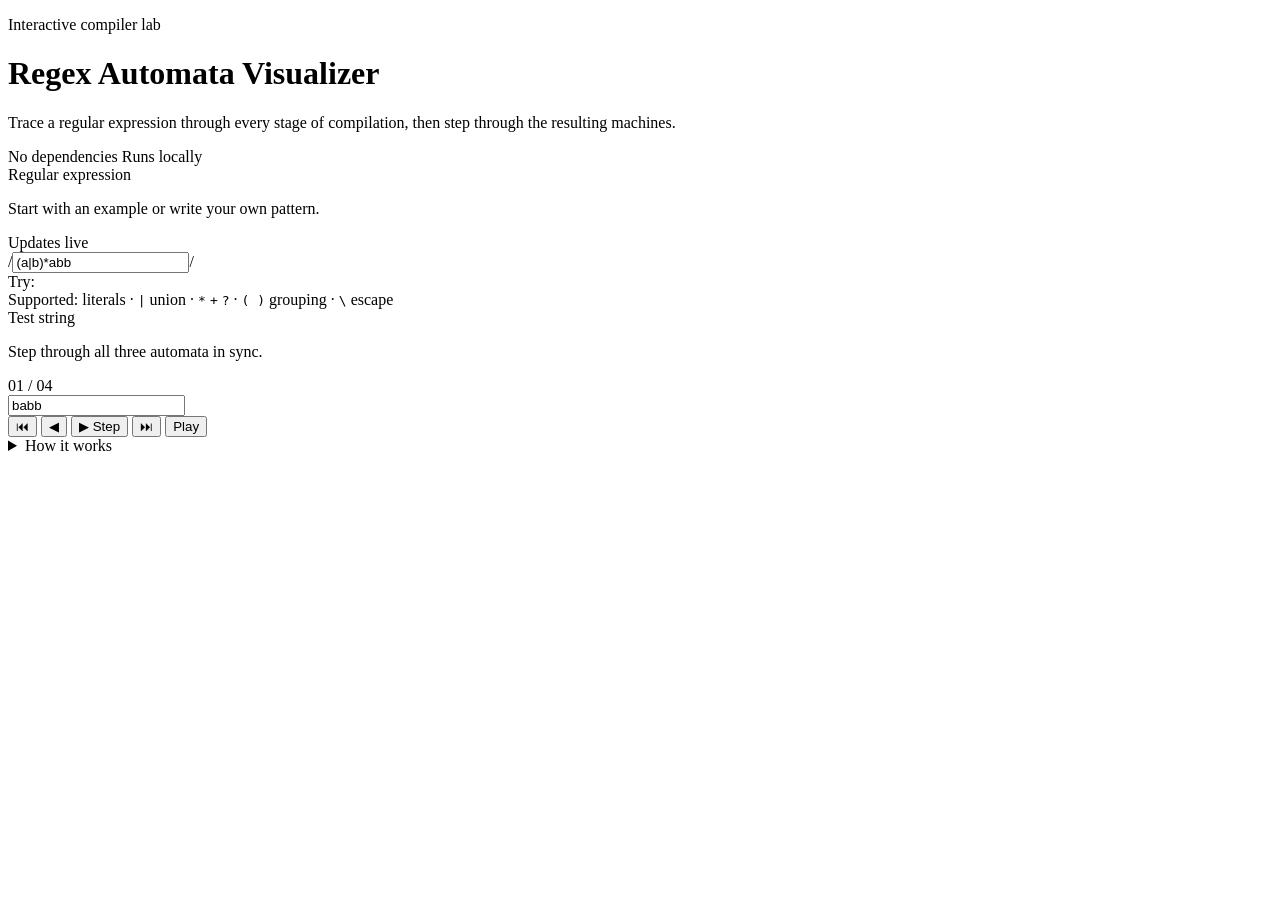
==== regexlab/web/index.html @ be421cb2 "regex completed" ====
<!doctype html>
<html lang="en">
<head>
<meta charset="utf-8">
<meta name="viewport" content="width=device-width,initial-scale=1">
<title>regexlab · Regex Automata Visualizer</title>
<link rel="stylesheet" href="/style.css">
</head>
<body>
<main>
  <header class="app-header">
    <div>
      <p class="eyebrow"><span class="pulse"></span> Interactive compiler lab</p>
      <h1>Regex Automata <span>Visualizer</span></h1>
      <p class="sub">Trace a regular expression through every stage of compilation, then step through the resulting machines.</p>
    </div>
    <div class="header-meta">
      <span class="badge">No dependencies</span>
      <span class="badge">Runs locally</span>
    </div>
  </header>

  <section class="card">
    <div class="card-heading">
      <div>
        <label class="t" for="re">Regular expression</label>
        <p class="hint">Start with an example or write your own pattern.</p>
      </div>
      <span class="shortcut">Updates live</span>
    </div>
    <div class="input-shell"><span class="input-prefix">/</span><input id="re" type="text" value="(a|b)*abb" spellcheck="false" autocomplete="off" autocapitalize="off"><span class="input-suffix">/</span></div>
    <div id="err" class="err" role="alert"></div>
    <div class="chips" id="examples"><span class="k">Try:</span></div>
    <div class="ops">Supported: literals · <code>|</code> union · <code>*</code> <code>+</code> <code>?</code> · <code>( )</code> grouping · <code>\</code> escape</div>
  </section>

  <section class="card" aria-label="Test a string">
    <div class="card-heading">
      <div>
        <label class="t" for="str">Test string</label>
        <p class="hint">Step through all three automata in sync.</p>
      </div>
      <span class="step-count">01 <span>/</span> 04</span>
    </div>
    <div class="row">
      <input id="str" type="text" value="babb" spellcheck="false" autocomplete="off" autocapitalize="off">
      <div class="transport">
      <button id="bReset" title="Reset" aria-label="Reset">⏮</button>
      <button id="bBack" title="Step back" aria-label="Step back">◀</button>
      <button id="bNext" class="primary" title="Step forward" aria-label="Step forward">▶ Step</button>
      <button id="bEnd" title="Jump to end" aria-label="Jump to end">⏭</button>
      <button id="bPlay" title="Auto-play">Play</button>
      </div>
    </div>
    <div class="tape" id="tape"></div>
    <div class="status" id="status"></div>
    <div class="verdict" id="verdict"></div>
  </section>

  <section class="card">
    <div class="tabs" role="tablist" id="tabs"></div>
    <div id="panels"></div>
  </section>

  <details class="card">
    <summary>How it works</summary>
    <p><b>Grammar</b> (recursive descent; precedence: repetition &gt; concatenation &gt; union):</p>
<pre>regex  → term ( '|' term )*
term   → factor*                (empty term = ε)
factor → atom ( '*' | '+' | '?' )*
atom   → CHAR | '(' regex ')'</pre>
    <ul>
      <li><b>Thompson's construction</b> builds an ε-NFA with one start and one accept state; |NFA| = O(m) for a regex of length m.</li>
      <li><b>Subset construction</b> turns each reachable set of NFA states (closed under ε) into one DFA state. Worst case 2<sup>n</sup> states.</li>
      <li><b>Hopcroft's algorithm</b> refines {accepting, non-accepting} until no block splits, always re-queuing the smaller half. With inverse-transition lists it runs in O(|Σ| · n log n); this implementation scans for pre-images for clarity (O(|Σ| · n²) worst case). A hidden dead state keeps the DFA total and is omitted from the drawing.</li>
      <li>Every run is cross-checked against Python's own <code>re</code> engine.</li>
    </ul>
  </details>
</main>
<script src="/app.js"></script>
</body>
</html>
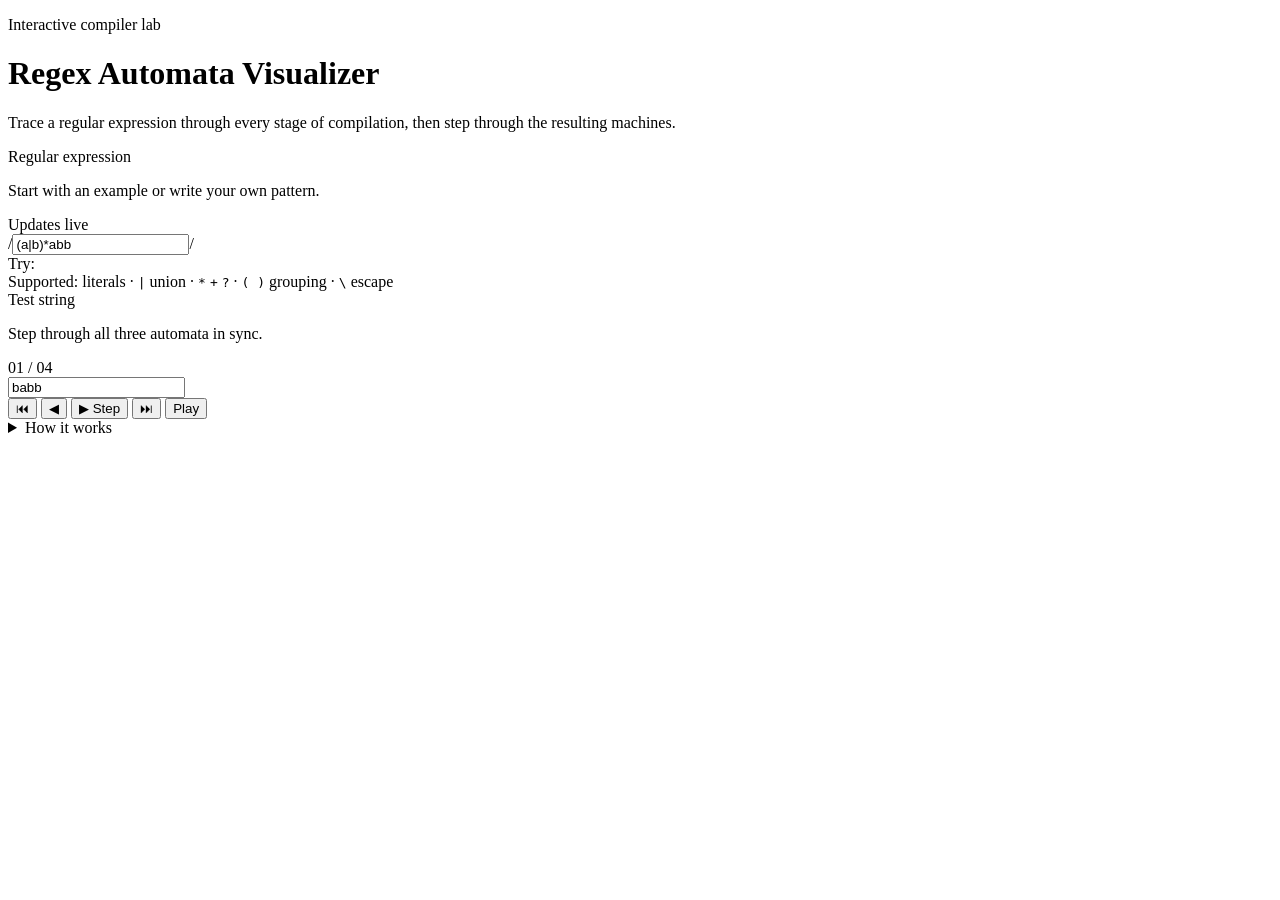
==== commit b62fdc9c: "ui changes" ====
--- a/regexlab/web/index.html
+++ b/regexlab/web/index.html
@@ -13,10 +13,6 @@
       <p class="eyebrow"><span class="pulse"></span> Interactive compiler lab</p>
       <h1>Regex Automata <span>Visualizer</span></h1>
       <p class="sub">Trace a regular expression through every stage of compilation, then step through the resulting machines.</p>
-    </div>
-    <div class="header-meta">
-      <span class="badge">No dependencies</span>
-      <span class="badge">Runs locally</span>
     </div>
   </header>
 
@@ -58,7 +54,6 @@
   </section>
 
   <section class="card">
-    <div class="tabs" role="tablist" id="tabs"></div>
     <div id="panels"></div>
   </section>
 
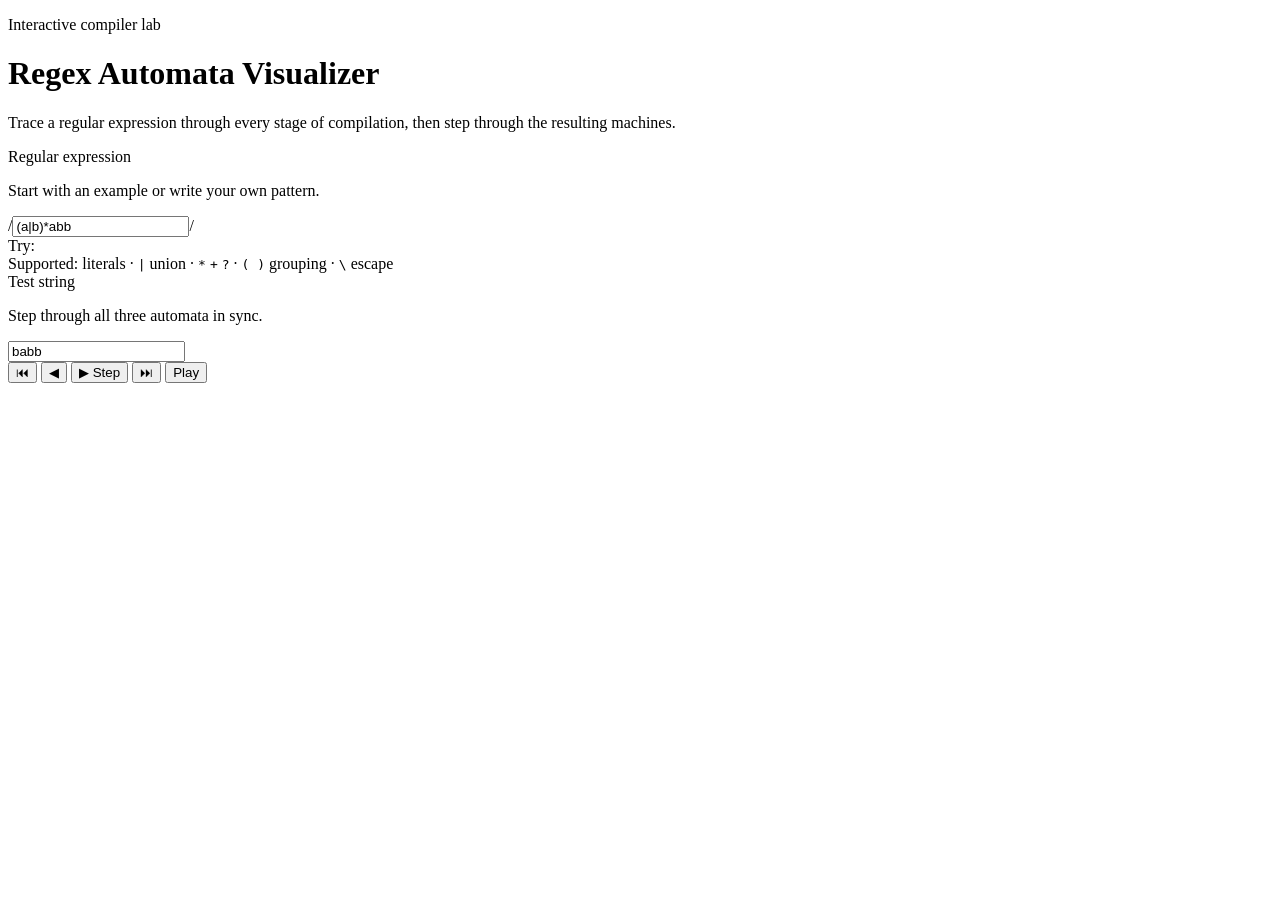
==== commit 9423c918: "layout fixes" ====
--- a/regexlab/web/index.html
+++ b/regexlab/web/index.html
@@ -22,7 +22,6 @@
         <label class="t" for="re">Regular expression</label>
         <p class="hint">Start with an example or write your own pattern.</p>
       </div>
-      <span class="shortcut">Updates live</span>
     </div>
     <div class="input-shell"><span class="input-prefix">/</span><input id="re" type="text" value="(a|b)*abb" spellcheck="false" autocomplete="off" autocapitalize="off"><span class="input-suffix">/</span></div>
     <div id="err" class="err" role="alert"></div>
@@ -36,7 +35,6 @@
         <label class="t" for="str">Test string</label>
         <p class="hint">Step through all three automata in sync.</p>
       </div>
-      <span class="step-count">01 <span>/</span> 04</span>
     </div>
     <div class="row">
       <input id="str" type="text" value="babb" spellcheck="false" autocomplete="off" autocapitalize="off">
@@ -54,23 +52,10 @@
   </section>
 
   <section class="card">
+    <div class="tabs" role="tablist" aria-label="Automata views" id="tabs"></div>
     <div id="panels"></div>
   </section>
 
-  <details class="card">
-    <summary>How it works</summary>
-    <p><b>Grammar</b> (recursive descent; precedence: repetition &gt; concatenation &gt; union):</p>
-<pre>regex  → term ( '|' term )*
-term   → factor*                (empty term = ε)
-factor → atom ( '*' | '+' | '?' )*
-atom   → CHAR | '(' regex ')'</pre>
-    <ul>
-      <li><b>Thompson's construction</b> builds an ε-NFA with one start and one accept state; |NFA| = O(m) for a regex of length m.</li>
-      <li><b>Subset construction</b> turns each reachable set of NFA states (closed under ε) into one DFA state. Worst case 2<sup>n</sup> states.</li>
-      <li><b>Hopcroft's algorithm</b> refines {accepting, non-accepting} until no block splits, always re-queuing the smaller half. With inverse-transition lists it runs in O(|Σ| · n log n); this implementation scans for pre-images for clarity (O(|Σ| · n²) worst case). A hidden dead state keeps the DFA total and is omitted from the drawing.</li>
-      <li>Every run is cross-checked against Python's own <code>re</code> engine.</li>
-    </ul>
-  </details>
 </main>
 <script src="/app.js"></script>
 </body>
